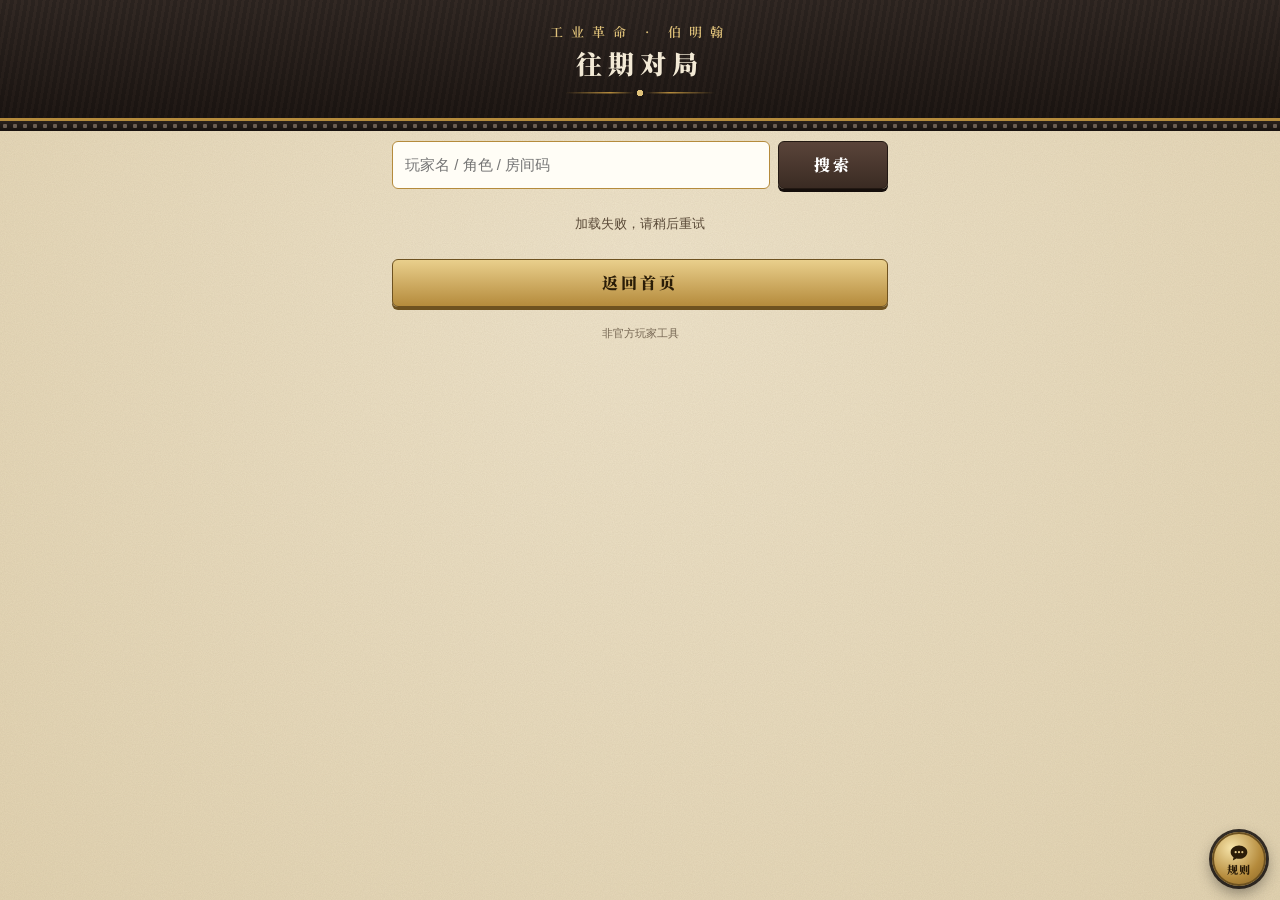
==== public/history.html @ 362c8d9a "伯明翰开局小助手：《工业革命：伯明翰》线下对局的多人同步顺位、计分与结算 匹兹堡开局小助手的姊妹站，结构与视觉同一套，规则按 Roxley 官方规则书 v2018.11： - 运河、铁路两个时代，每时" ====
<!doctype html>
<html lang="zh-CN">
<head>
<meta charset="utf-8">
<meta name="viewport" content="width=device-width,initial-scale=1,viewport-fit=cover">
<meta name="theme-color" content="#1c1613">
<title>往期对局 · 工业革命：伯明翰</title>
<link rel="icon" href="img/icon-64.png">
<link rel="apple-touch-icon" href="img/icon-180.png">
<link rel="preconnect" href="https://fonts.googleapis.com">
<link rel="preconnect" href="https://fonts.gstatic.com" crossorigin>
<link href="https://fonts.googleapis.com/css2?family=Oswald:wght@500;600&family=Noto+Serif+SC:wght@600;900&display=swap" rel="stylesheet">
<link rel="stylesheet" href="style.css">
</head>
<body>
<div class="hero"><div class="en">工业革命 · 伯明翰</div><h1>往期对局</h1><div class="orn"></div></div><div class="band"></div>
<div class="wrap">
<form class="join" id="search"><input id="q" maxlength="12" autocomplete="off" placeholder="玩家名 / 角色 / 房间码"><button class="btn navy">搜索</button></form>
<div class="list games" id="games"><div class="empty">加载中…</div></div>
<a class="btn" href="./">返回首页</a>
<footer>非官方玩家工具</footer>
</div>
<script type="module" src="history.js"></script>
<script type="module" src="chat.js"></script>
</body>
</html>
---- public/style.css ----
:root{
  --parch:#efe4cb; --parch2:#e2d3b1; --ink:#2d241b; --ink2:#5a4a38;
  --red:#8c2f1c; --navy:#3a2b23; --navy2:#5a443a; --step:#a03c24;
  --steel:#1c1613; --steel2:#30251f; --brass:#b58b3c; --brass2:#e0c27a;
  --yellow:#d9b13f; --white:#e8e2d4; --pred:#c0432e; --purple:#8e6bb8;
  --c-mid:#8d6c2a; --c-canal:#3f7380; --c-rail:#4a3f3a; --c-ind:#8c2f1c;
  --serif:"Noto Serif SC","Songti SC","STSong",serif;
  --sans:-apple-system,"PingFang SC","Hiragino Sans GB","Microsoft YaHei",sans-serif;
  --num:"Oswald","DIN Alternate",sans-serif;
}
*{box-sizing:border-box;margin:0;padding:0;-webkit-tap-highlight-color:transparent}
html{background:var(--parch2)}
body{min-height:100vh;font-family:var(--sans);color:var(--ink);
  background:
    url("data:image/svg+xml;utf8,<svg xmlns='http://www.w3.org/2000/svg' width='240' height='240'><filter id='n'><feTurbulence type='fractalNoise' baseFrequency='.9' numOctaves='2' stitchTiles='stitch'/><feColorMatrix values='0 0 0 0 .35 0 0 0 0 .27 0 0 0 0 .17 0 0 0 .16 0'/></filter><rect width='240' height='240' filter='url(%23n)'/></svg>"),
    radial-gradient(ellipse at 50% 30%,var(--parch) 0%,var(--parch2) 100%)}
button{font-family:inherit;cursor:pointer}
.hidden{display:none!important}
.band{height:10px;background:radial-gradient(circle at 5px 5px,#6b5d52 0 2px,transparent 2.5px) 0 0/10px 10px,linear-gradient(#2a211c,#17110e)}

/* big header (landing / setup) */
.hero{padding:calc(env(safe-area-inset-top) + 22px) 16px 20px;text-align:center;color:#f3ead6;
  background:linear-gradient(180deg,rgba(255,255,255,.04),rgba(0,0,0,.25)),repeating-linear-gradient(100deg,#2a201b 0 3px,#221a16 3px 7px),var(--steel2);
  border-bottom:3px solid var(--brass)}
.hero .en{font:600 13px var(--serif);letter-spacing:8px;color:var(--brass2)}
.hero h1{font:900 26px/1.25 var(--serif);letter-spacing:6px;margin-top:6px}
.orn{width:150px;height:10px;margin:8px auto 0;
  background:radial-gradient(circle,var(--brass2) 0 3px,transparent 3.5px) center/10px 10px no-repeat,
    linear-gradient(90deg,transparent,var(--brass) 30%,transparent 46%,transparent 54%,var(--brass) 70%,transparent) center/100% 1.5px no-repeat}
/* slim bar (in game) */
.bar{display:flex;align-items:center;gap:8px;padding:calc(env(safe-area-inset-top) + 8px) 12px 8px;color:#f3ead6;
  background:repeating-linear-gradient(100deg,#2a201b 0 3px,#221a16 3px 7px),var(--steel2);border-bottom:2px solid var(--brass)}
.bar .ttl{flex:1;font:900 15px var(--serif);letter-spacing:2px;white-space:nowrap;overflow:hidden;text-overflow:ellipsis}
.room{display:inline-flex;align-items:center;gap:6px;height:30px;padding:0 10px;border-radius:15px;border:1px solid rgba(224,194,122,.5);
  background:rgba(0,0,0,.2);color:var(--brass2);font:600 15px var(--num);letter-spacing:2px}
.room small{font:500 11px var(--sans);letter-spacing:0;color:#cbbf9f}
.conn{width:9px;height:9px;border-radius:50%;background:#7d8796;box-shadow:0 0 0 2px rgba(0,0,0,.25)}
.conn.on{background:#62c27a}

.wrap{max-width:520px;margin:0 auto;padding:0 12px calc(env(safe-area-inset-bottom) + 20px)}
.tabs{display:flex;gap:6px;margin:10px 0 8px}
.tab{flex:1;height:38px;border-radius:4px;font:700 15px var(--serif);letter-spacing:3px;color:var(--navy);
  background:rgba(58,43,35,.08);border:1.5px solid rgba(58,43,35,.35)}
.tab.on{color:#fff;background:linear-gradient(180deg,var(--navy2),var(--navy));border-color:#221812}
h2.h{display:flex;align-items:baseline;justify-content:space-between;margin:18px 2px 8px;font:900 19px var(--serif);letter-spacing:2px;color:var(--red)}
h2.h small{font:500 12px var(--sans);letter-spacing:0;color:var(--ink2)}
.note{font:500 12px/1.55 var(--sans);color:var(--ink2);padding:7px 10px;border-left:3px solid var(--red);background:rgba(122,36,22,.05);margin-top:8px}
.note b{color:var(--red)}
.card{background:rgba(255,252,243,.6);border:1.5px solid rgba(90,74,56,.32);border-radius:8px;box-shadow:0 2px 6px rgba(60,40,10,.1)}
.list{display:flex;flex-direction:column;gap:7px}
.row{display:flex;align-items:center;gap:8px;padding:7px 9px}
.stepn{flex:none;width:24px;height:24px;border-radius:50%;background:var(--step);color:#fff;border:2px solid #fff;
  box-shadow:0 1px 3px rgba(0,0,0,.3);font:600 13px/20px var(--num);text-align:center}
.por{display:inline-block;flex:none;width:46px;height:46px;border-radius:50%;padding:3px;background:var(--c,#999);box-shadow:0 2px 4px rgba(0,0,0,.3);border:none}
.por img{display:block;width:100%;height:100%;border-radius:50%;object-fit:cover;background:#3a2f25}
.por.sm{width:36px;height:36px;padding:2.5px}
.por.xs{width:28px;height:28px;padding:2px}
.who{flex:1;min-width:0}
.who .nm{font:700 15px var(--sans);white-space:nowrap;overflow:hidden;text-overflow:ellipsis}
.who .fg{font:500 11px var(--sans);color:var(--ink2);margin-top:1px;white-space:nowrap;overflow:hidden;text-overflow:ellipsis}
input.pn{width:100%;height:34px;border:1.5px solid rgba(90,74,56,.35);border-radius:6px;background:#fffdf6;padding:0 8px;outline:none;font:700 15px var(--sans);color:var(--ink)}
input.pn:focus{border-color:var(--navy)}
.ib{flex:none;width:34px;height:34px;border-radius:6px;border:1.5px solid rgba(90,74,56,.4);background:rgba(255,255,255,.55);color:var(--ink);font:700 18px/1 var(--sans)}
.ib:disabled{opacity:.25}
.field{flex:none;display:flex;align-items:center;width:64px;height:36px;border-radius:6px;background:#fffdf6;border:1.5px solid var(--brass);padding:0 7px}
.field i{font:600 14px var(--num);font-style:normal;color:var(--brass);margin-right:2px}
.field input{width:100%;border:none;outline:none;background:transparent;font:600 19px var(--num);color:var(--ink);text-align:right}
.field input.bad{color:#c0392b}
.chips{display:flex;gap:8px}
.chip{flex:1;height:40px;border-radius:6px;border:1.5px solid rgba(58,43,35,.4);background:transparent;color:var(--navy);font:700 16px var(--sans)}
.chip.on{background:var(--navy);color:#fff;border-color:var(--navy)}
.dots{display:flex;gap:6px;margin-top:5px}
.dot{width:20px;height:20px;border-radius:50%;border:2px solid #fff;background:var(--c);box-shadow:0 0 0 1px rgba(0,0,0,.25)}
.dot.on{box-shadow:0 0 0 2px var(--ink)}
.dot:disabled{opacity:.2}
.btn{display:block;width:100%;height:48px;margin-top:12px;border-radius:6px;border:1.5px solid #6e5220;
  background:linear-gradient(180deg,#e9cf8c,var(--brass));color:#2a1d08;font:900 16px var(--serif);letter-spacing:3px;box-shadow:0 3px 0 #6e5220}
.btn:active{transform:translateY(2px);box-shadow:0 1px 0 #6e5220}
.btn:disabled{opacity:.4}
.btn.navy{background:linear-gradient(180deg,var(--navy2),var(--navy));border-color:#221812;color:#fff;box-shadow:0 3px 0 #150e0b}
.btn.ghost{height:38px;margin-top:8px;background:transparent;border-color:rgba(90,74,56,.4);color:var(--ink2);font:600 13px var(--sans);letter-spacing:1px;box-shadow:none}
.btns{display:flex;gap:8px}.btns .btn{flex:1}
.err{margin-top:6px;color:#b03020;font-size:13px;text-align:center;min-height:1em}

/* status strip */
.status{display:flex;align-items:center;gap:10px;padding:8px 10px;border-radius:8px;background:rgba(58,43,35,.08);border:1px solid rgba(58,43,35,.25)}
.medal{flex:none;display:inline-flex;align-items:center;justify-content:center;width:40px;height:40px;border-radius:50%;
  background:radial-gradient(circle at 35% 30%,#f2dc9c,var(--brass) 60%,#6e5220);color:#2a1d08;font:900 15px/1 var(--serif);
  border:2px solid #4b3714;box-shadow:0 2px 4px rgba(0,0,0,.3);text-align:center}
.status .t{font:900 17px var(--serif);letter-spacing:1px;color:var(--navy)}
.status .t b{font:600 19px var(--num);color:var(--red);margin:0 2px}
.status .s{font-size:12px;color:var(--ink2);margin-top:1px}
.pips{display:flex;gap:3px;margin-left:auto}
.pips i{width:7px;height:16px;border-radius:2px;background:rgba(58,43,35,.18)}
.pips i.done{background:var(--navy2)}
.pips i.cur{background:var(--red)}
.pips.dense{gap:2px}.pips.dense i{width:5px}
.banner{margin-top:8px;padding:9px 10px;border-radius:8px;background:#2e231e;color:#f3ead6;font-size:13px;line-height:1.5;display:flex;align-items:center;gap:10px}
.banner b{color:var(--brass2)}
.banner button{flex:none;height:32px;padding:0 12px;border-radius:5px;border:1px solid var(--brass);background:var(--brass);color:#22180a;font:700 13px var(--sans)}

/* turn order track */
.track{margin-top:8px;padding:9px 6px 9px;border-radius:8px;background:linear-gradient(180deg,#2e231e,#18120f);border:2px solid #0d0907;color:#f3ead6}
.track .t{font:700 12px var(--serif);letter-spacing:2px;color:var(--brass2);text-align:center}
.slots{display:flex;justify-content:center;gap:4px;margin-top:6px}
.slot{flex:1;max-width:88px;text-align:center;min-width:0}
.slot .o{font:600 12px var(--num);color:var(--brass2);margin-bottom:3px}
.slot .por{display:block;margin:0 auto;width:44px;height:44px}
.slot .n{font:600 11.5px var(--sans);margin-top:3px;white-space:nowrap;overflow:hidden;text-overflow:ellipsis}
.slot .m{display:inline-block;margin-top:2px;padding:0 7px;border-radius:9px;background:var(--brass);color:#22180a;font:600 12px/17px var(--num)}
.slot .tie{display:block;font-size:10px;color:#bfae98;margin-top:1px}

/* scoring table */
.seg{display:flex;border:1.5px solid var(--navy);border-radius:6px;overflow:hidden}
.seg button{flex:1;height:36px;border:none;background:transparent;color:var(--navy);font:700 14px var(--sans)}
.seg button.on{background:var(--navy);color:#fff}
table.sc{width:100%;margin-top:8px;border-collapse:separate;border-spacing:0 6px;table-layout:fixed}
.sc thead th{padding:0 2px 2px;vertical-align:bottom}
.sc th:first-child{width:64px}
.pv{display:flex;flex-direction:column;align-items:center;gap:2px;min-width:0}
.pv span{max-width:100%;font:700 12.5px var(--sans);white-space:nowrap;overflow:hidden;text-overflow:ellipsis}
.sc tbody th{height:50px;padding-left:9px;text-align:left;font:600 13px/1.2 var(--sans);color:var(--ink2);background:rgba(255,252,243,.6);border:1.5px solid rgba(90,74,56,.25);border-right:none;border-radius:8px 0 0 8px}
.sc tbody th small{display:block;font-size:11px;font-weight:500}
.sc td{padding:0 3px;background:rgba(255,252,243,.6);border-top:1.5px solid rgba(90,74,56,.25);border-bottom:1.5px solid rgba(90,74,56,.25)}
.sc td:last-child{border-right:1.5px solid rgba(90,74,56,.25);border-radius:0 8px 8px 0;padding-right:5px}
.cell{width:100%;height:40px;border-radius:5px;border:1.5px solid rgba(181,139,60,.75);background:#fffdf6;font:600 17px var(--num);color:var(--ink)}
.cell.empty{color:#b7a98f;font:500 12px var(--sans)}
.cell.bad{color:#c0392b;border-color:#c0392b}
.sc td.tt{text-align:center;font:600 21px var(--num);color:var(--red)}
.legend{font:500 11.5px/1.6 var(--sans);color:var(--ink2);margin-top:4px}
.legend b{color:var(--ink)}

/* sheets */
.mask{position:fixed;inset:0;background:rgba(20,14,10,.55);z-index:20}
.sheet{position:fixed;left:0;right:0;bottom:0;z-index:21;max-width:520px;margin:0 auto;padding:12px 14px calc(env(safe-area-inset-bottom) + 14px);
  background:var(--parch);border-top:3px solid var(--brass);border-radius:14px 14px 0 0;box-shadow:0 -8px 30px rgba(0,0,0,.4)}
.sheet h3{font:900 16px var(--serif);color:var(--red);letter-spacing:1px}
.sheet .hint{font-size:12px;color:var(--ink2);margin-top:2px;line-height:1.5}
.disp{margin-top:8px;min-height:58px;padding:6px 12px;border-radius:6px;background:#fffdf6;border:1.5px solid var(--brass);text-align:right}
.disp .ex{font:500 14px var(--num);color:var(--ink2);word-break:break-all}
.disp .cur{font:600 26px var(--num);color:var(--ink)}
.keys{display:grid;grid-template-columns:repeat(4,1fr);gap:7px;margin-top:10px}
.keys button{height:48px;border-radius:6px;border:1.5px solid rgba(90,74,56,.35);background:#fffaf0;font:600 21px var(--num);color:var(--ink)}
.keys .op{background:var(--navy);color:#fff;border-color:var(--navy);font-size:26px}
.keys .ok{background:linear-gradient(180deg,#e9cf8c,var(--brass));border-color:#6e5220;font:900 15px var(--serif);grid-row:span 2;height:auto}
.keys .fn{font:600 14px var(--sans)}

/* landing */
.join{display:flex;gap:8px;margin-top:10px}
.join input{flex:1;min-width:0;height:48px;border-radius:6px;border:1.5px solid var(--brass);background:#fffdf6;text-align:center;font:600 24px var(--num);letter-spacing:8px;text-transform:uppercase;outline:none}
.join .btn{flex:none;width:110px;margin-top:0}

/* MVP */
.mvp{position:relative;margin-top:4px;padding:14px 12px 12px;border-radius:10px;text-align:center;color:#f3ead6;overflow:hidden;
  background:radial-gradient(ellipse at 50% 0%,rgba(224,194,122,.35),transparent 60%),linear-gradient(180deg,#2e231e,#15100d);border:2px solid #0d0907}
.mvp .crown{font:700 12px var(--serif);letter-spacing:6px;color:var(--brass2)}
.mvp .por{width:92px;height:92px;padding:4px;margin:8px auto 0;display:block;box-shadow:0 0 0 3px var(--brass2),0 6px 18px rgba(0,0,0,.5)}
.mvp .nm{font:900 22px var(--serif);letter-spacing:2px;margin-top:8px}
.mvp .fg{font-size:12px;color:#c9c0aa}
.mvp .pts{font:600 40px/1.1 var(--num);color:var(--brass2);margin-top:2px}
.mvp .pts small{font:500 13px var(--sans);color:#c9c0aa;margin-left:3px}
.rk .row{gap:7px;padding:7px 8px}
.rk .tot{font:600 22px var(--num);color:var(--red);min-width:34px;text-align:right}
.stack{display:flex;height:9px;border-radius:5px;overflow:hidden;background:rgba(90,74,56,.12);margin-top:4px}
.stack i{display:block;height:100%}
.parts{font:500 10.5px var(--sans);color:var(--ink2);margin-top:3px;white-space:nowrap;overflow:hidden;text-overflow:ellipsis}
.parts em{font-style:normal;display:inline-block;width:7px;height:7px;border-radius:2px;margin:0 2px 0 5px;vertical-align:0}
.parts em:first-child{margin-left:0}
.achs{display:grid;grid-template-columns:repeat(2,1fr);gap:7px;margin-top:6px}
.ach{display:flex;align-items:center;gap:8px;padding:7px 8px}
.ach .medal{width:34px;height:34px;font-size:16px}
.ach .an{font:900 13.5px var(--serif);color:var(--red)}
.ach .ad{font-size:10.5px;color:var(--ink2);line-height:1.35}
.ach .aw{display:flex;gap:3px;margin-top:3px;flex-wrap:wrap}
.tbh{display:flex;width:100%;justify-content:space-between;align-items:center;padding:2px 0;border:none;background:none;font:12px var(--sans);color:var(--ink2);text-align:left}
.tbh span{color:var(--brass);font-weight:700}
.sv .btn{height:40px;margin-top:8px;font:700 14px var(--sans);letter-spacing:1px}
.tb .pn{flex:1;min-width:0}
.shotv{position:fixed;inset:0;z-index:60;overflow:auto;padding:0 16px 24px;background:rgba(20,14,10,.94)}
.shotv img{display:block;width:100%;max-width:480px;margin:0 auto;border-radius:6px;box-shadow:0 6px 24px rgba(0,0,0,.5)}
.sv-top{position:sticky;top:0;display:flex;align-items:center;gap:10px;max-width:480px;margin:0 auto;padding:12px 0 10px;background:rgba(20,14,10,.94);color:var(--brass2);font:600 14px var(--sans)}
.sv-top span{flex:1}
.sv-top a,.sv-top button{padding:5px 12px;border:1px solid rgba(255,255,255,.4);border-radius:5px;background:none;color:#fff;font:600 13px var(--sans);text-decoration:none}
.tb{display:flex;align-items:center;gap:6px;margin-top:6px;font-size:12px;color:var(--ink2)}
.tb .field{width:58px;height:32px}
footer{margin-top:18px;text-align:center;font-size:10.5px;line-height:1.6;color:var(--ink2);opacity:.8}
.toast{position:fixed;left:50%;bottom:calc(env(safe-area-inset-bottom) + 24px);transform:translateX(-50%);z-index:30;padding:8px 16px;border-radius:20px;background:rgba(28,20,15,.9);color:#fff;font-size:13px}

/* short phones (e.g. iPhone SE): tighten the in-game screen so the settle button stays on screen */
@media (max-height: 700px){
  .bar{padding-top:calc(env(safe-area-inset-top) + 6px);padding-bottom:6px}
  .tabs{margin:7px 0 6px}.tab{height:34px}
  .status{padding:5px 9px}.medal{width:34px;height:34px}.status .t{font-size:16px}
  .banner{margin-top:6px;padding:6px 9px}.banner button{height:28px}
  .track{margin-top:6px;padding:6px 4px 7px}.slots{margin-top:4px}.slot .por{width:38px;height:38px}.slot .o{margin-bottom:1px}
  .list{gap:5px}.row{padding:5px 8px}.por.sm{width:32px;height:32px}
  .ib{width:32px;height:32px}.field{height:34px}
  .btn{height:44px;margin-top:9px}.btn.ghost{height:34px;margin-top:6px}
}
.lobby{display:flex;align-items:center;gap:10px;width:100%;padding:9px 11px;text-align:left;font:inherit;color:inherit}
.lobby .lc{font:600 22px var(--num);letter-spacing:3px;color:var(--navy);min-width:66px}
.lobby .lp{display:flex;gap:2px;flex:1;min-width:0}
.lobby .ls{text-align:right;font-size:11.5px;color:var(--ink2);line-height:1.35}
.lobby .ls b{display:block;font:700 13px var(--sans);color:var(--red)}
.empty{padding:14px;text-align:center;font-size:13px;color:var(--ink2)}
.join{margin-top:10px}

/* illustrated tutorial (guide.html) */
a.btn{text-align:center;line-height:45px;text-decoration:none}
a.btn.ghost{line-height:35px}
.guide .toc{display:flex;flex-wrap:wrap;gap:6px;margin:0 0 4px}
.guide .toc a{padding:5px 10px;border-radius:14px;border:1px solid rgba(58,43,35,.35);background:rgba(58,43,35,.06);color:var(--navy);font:600 12.5px var(--sans);text-decoration:none}
.gs{margin-top:14px;padding:0 0 12px;overflow:hidden;scroll-margin-top:10px}
.gs h2.h{margin:12px 12px 10px}
.gs h2.h i{font:600 15px var(--num);font-style:normal;color:var(--brass);margin-right:8px}
.gs img{display:block;width:100%;height:auto;background:var(--steel)}
.gs ul{margin:10px 14px 0 30px;font:500 14.5px/1.7 var(--sans)}
.gs li+li{margin-top:5px}
/* landing */
.hero-art{position:relative;height:calc(env(safe-area-inset-top) + 232px);overflow:hidden;background:var(--steel);border-bottom:3px solid var(--brass)}
.hero-art img{position:absolute;inset:0;width:100%;height:100%;object-fit:cover;object-position:50% 40%}
.hero-art:after{content:"";position:absolute;inset:0;background:linear-gradient(180deg,rgba(18,14,10,.25) 0,rgba(18,14,10,0) 30%,rgba(18,14,10,.15) 50%,rgba(18,14,10,.78) 100%)}
.hero-art .ht{position:absolute;z-index:1;left:0;right:0;bottom:16px;text-align:center;color:#fbf6ec;text-shadow:0 2px 12px rgba(0,0,0,.6)}
.hero-art .wm{font:500 46px/1 "Cinzel",serif;letter-spacing:14px;text-indent:14px}
.hero-art .hr{width:210px;height:1px;margin:9px auto 8px;background:rgba(251,246,236,.75)}
.hero-art .hz{font:600 18px var(--serif);letter-spacing:6px;text-indent:6px}
.hero-art .hs{margin-top:5px;font:600 12px var(--sans);letter-spacing:5px;text-indent:5px;color:var(--brass2)}
.start{margin-top:14px;padding:12px}
.start .btn{margin-top:0}
.start .or{display:flex;align-items:center;gap:10px;margin:12px 2px 0;font-size:12px;color:var(--ink2)}
.start .or:before,.start .or:after{content:"";flex:1;height:1px;background:rgba(90,74,56,.28)}
.start .join{margin-top:8px}
.start .join input,.start .join .btn{height:46px}
.start .join .btn{width:96px}
.start .err{margin-top:8px;min-height:0}
.tiles{display:grid;grid-template-columns:1fr 1fr;gap:10px;margin-top:10px}
.tile{display:flex;align-items:center;gap:10px;padding:10px;text-decoration:none;color:var(--ink2);font-size:11.5px;line-height:1.4}
.tile:active{transform:translateY(1px)}
.tile b{display:block;font:900 16px var(--serif);letter-spacing:2px;color:var(--navy)}
.tile .ti{position:relative;flex:none;width:42px;height:42px;border-radius:50%;overflow:hidden;border:2px solid var(--brass);box-shadow:0 1px 3px rgba(0,0,0,.25)}
.tile .ti img{display:block;width:100%;height:100%;object-fit:cover}
.tile .ti.rec{display:flex;align-items:center;justify-content:center;background:linear-gradient(180deg,var(--navy2),var(--navy));color:var(--brass2);font:900 18px var(--serif)}
.lobby .lp .por+.por{margin-left:-7px}
.lobby .ls{display:flex;flex-direction:column;align-items:flex-end;gap:3px}
.lobby .ls .st{display:inline-block;padding:2px 8px;border-radius:10px;font:700 12px var(--sans)}
.lobby .ls .st-setup{background:rgba(181,139,60,.2);color:#7a5a1c}
.lobby .ls .st-play{background:rgba(58,43,35,.13);color:var(--navy)}
.lobby .ls .st-over{background:rgba(90,74,56,.12);color:var(--ink2)}
.lobby .ls small{font-size:11px;color:var(--ink2)}
.od{display:inline-block;width:7px;height:7px;margin-right:4px;border-radius:50%;background:#a59a86;vertical-align:1px}
.od.on{background:#4caf6a}

/* past games (history.html) */
.games{margin-top:12px}
.game summary{list-style:none;padding:9px 11px;cursor:pointer}
.game summary::-webkit-details-marker{display:none}
.game .gh{display:flex;align-items:baseline;justify-content:space-between;gap:8px}
.game .gh b{font:600 20px var(--num);letter-spacing:3px;color:var(--navy)}
.game .gh span{font-size:12px;color:var(--ink2)}
.game .gp{display:flex;flex-wrap:wrap;gap:4px 12px;margin-top:6px}
.game .gp>span{display:flex;align-items:center;gap:4px;font-size:13px;min-width:0}
.game .gp i{font-style:normal;max-width:6em;overflow:hidden;text-overflow:ellipsis;white-space:nowrap}
.game .gp em{font:600 15px var(--num);font-style:normal;color:var(--ink2)}
.game .gp .win em{color:var(--red)}
.game .gp .win i{font-weight:700}
.game .gd{border-top:1px dashed rgba(90,74,56,.35);padding:4px 0}
.game[open] summary .gp{display:none}
#search input{font:500 15px var(--sans);letter-spacing:0;text-transform:none;text-align:left;padding:0 12px}
.start .join input::placeholder{font:500 15px var(--sans);letter-spacing:6px;color:#a59a86}
.guide .toc a.fqa{background:var(--navy);border-color:var(--navy);color:#fff}
#faq{scroll-margin-top:10px}
.fq-cat{margin:16px 2px 6px;font:900 15px var(--serif);letter-spacing:2px;color:var(--navy)}
.fq{margin-top:6px}
.fq summary{position:relative;list-style:none;padding:10px 32px 10px 12px;font:600 14.5px/1.5 var(--sans);cursor:pointer}
.fq summary::-webkit-details-marker{display:none}
.fq summary:after{content:"+";position:absolute;right:12px;top:8px;font:500 20px var(--num);color:var(--brass)}
.fq[open] summary:after{content:"−"}
.fq p{padding:0 12px 11px;font:500 14px/1.7 var(--sans);color:var(--ink2)}
.fq p a{font-size:12px;color:var(--navy2);white-space:nowrap}

/* blind-bag draw overlay */
.draw{position:fixed;inset:0;z-index:50;display:flex;align-items:center;justify-content:center;background:rgba(20,14,10,.93);-webkit-backdrop-filter:blur(4px);backdrop-filter:blur(4px);animation:drIn .25s ease;transition:opacity .4s}
.draw.out{opacity:0}
.dr-box{text-align:center;color:#f3ead6}
.dr-t{font:900 22px var(--serif);letter-spacing:8px;text-indent:8px;color:var(--brass2)}
.dr-slots{display:flex;gap:10px;justify-content:center;margin-top:24px;min-height:100px}
.dr-s{width:64px;opacity:0;animation:drPop .75s cubic-bezier(.2,.9,.3,1.2) forwards;animation-delay:calc(var(--start) + var(--i) * var(--step))}
.dr-s .por{display:block;width:58px;height:58px;padding:3px;margin:0 auto;box-shadow:0 0 0 2px var(--brass2),0 4px 12px rgba(0,0,0,.5)}
.dr-s b{display:block;margin-top:6px;font:600 18px var(--num);color:var(--brass2)}
.dr-s i{display:block;font-style:normal;font-size:11px;color:#cfc5ad;white-space:nowrap;overflow:hidden;text-overflow:ellipsis}
.dr-bag{width:120px;height:130px;margin:18px auto 0;transform-origin:50% 92%;animation:drShake .9s ease-in-out,drJig var(--step) ease-in-out var(--start) infinite}
.dr-skip{margin-top:16px;font-size:12px;color:#8f8a7d}
@keyframes drIn{from{opacity:0}}
@keyframes drPop{0%{opacity:0;transform:translate(calc(var(--d) * 74px),170px) scale(.3)}45%{opacity:1;transform:translate(calc(var(--d) * 37px),-28px) scale(1.15)}100%{opacity:1;transform:none}}
@keyframes drShake{0%,100%{transform:rotate(0)}20%{transform:rotate(-9deg)}40%{transform:rotate(8deg)}60%{transform:rotate(-5deg)}80%{transform:rotate(3deg)}}
@keyframes drJig{0%,100%{transform:scale(1)}25%{transform:scale(1.07,.93)}}
.lobby .lc em{display:block;margin-top:1px;font:700 10px var(--sans);font-style:normal;letter-spacing:2px;color:var(--brass)}

/* rules assistant (chat.js) */
body.has-chat{padding-bottom:72px}
.cfab{position:fixed;right:14px;bottom:calc(env(safe-area-inset-bottom) + 14px);z-index:19;width:54px;height:54px;display:flex;flex-direction:column;align-items:center;justify-content:center;gap:0;border-radius:50%;border:2px solid #6e5220;background:radial-gradient(circle at 35% 28%,#f6e3a8,var(--brass) 62%,#8a6526);color:#2a1c08;font:900 11px/1.1 var(--serif);letter-spacing:1px;box-shadow:0 0 0 3px rgba(28,22,19,.88),0 6px 16px rgba(0,0,0,.45)}
.cfab:active{transform:scale(.94)}
@keyframes cpIn{from{opacity:0;transform:translateY(18px) scale(.97)}}
.cpanel{position:fixed;right:12px;bottom:calc(env(safe-area-inset-bottom) + 12px);z-index:40;width:min(380px,calc(100vw - 24px));height:min(600px,calc(100dvh - 24px));display:flex;flex-direction:column;overflow:hidden;border:1.5px solid #6e5220;border-radius:14px;background:var(--parch2);box-shadow:0 14px 44px rgba(0,0,0,.5);transform-origin:bottom right;animation:cpIn .22s ease}
.chd{display:flex;align-items:center;gap:10px;padding:11px 6px 11px 12px;background:linear-gradient(180deg,var(--steel2),var(--steel))}
.chd div{flex:1;min-width:0}
.chd b{display:block;font:900 16px var(--serif);color:var(--brass2);letter-spacing:1px}
.chd div span{display:flex;align-items:center;gap:6px;margin-top:2px;font:500 11.5px var(--sans);color:#bfae98}
.con{width:7px;height:7px;border-radius:50%;background:#5ec27a;box-shadow:0 0 0 3px rgba(94,194,122,.22)}
.cav{flex:none;width:38px;height:38px;display:grid;place-items:center;border-radius:50%;border:1.5px solid #6e5220;background:radial-gradient(circle at 35% 28%,#f6e3a8,var(--brass) 62%,#8a6526);color:#2a1c08;font:900 17px var(--serif);box-shadow:0 0 0 2px rgba(224,194,122,.3)}
.cav.sm{width:28px;height:28px;font-size:13px;box-shadow:0 2px 4px rgba(0,0,0,.2)}
.cx{flex:none;width:36px;height:36px;border:none;background:none;color:#e6dccb;font:300 28px/1 var(--sans)}
.clog{flex:1;overflow:auto;display:flex;flex-direction:column;gap:10px;padding:12px;background:radial-gradient(ellipse at 50% 0%,var(--parch) 0%,var(--parch2) 100%)}
.cwel{position:relative;flex:none;display:flex;align-items:flex-end;min-height:112px;overflow:hidden;border-radius:10px;border:1px solid rgba(110,82,32,.5);box-shadow:0 4px 12px rgba(0,0,0,.22)}
.cwel img{position:absolute;inset:0;width:100%;height:100%;object-fit:cover;object-position:50% 35%}
.cwel div{position:relative;width:100%;padding:30px 12px 10px;background:linear-gradient(transparent,rgba(20,14,10,.88) 55%)}
.cwel b{display:block;font:900 16px var(--serif);color:#fbf6ec;letter-spacing:1px}
.cwel span{display:block;margin-top:2px;font:12px/1.5 var(--sans);color:#d9d3c5}
.csug{display:flex;flex-direction:column;gap:6px}
.csug em{margin:2px 0 0 2px;font:700 11.5px var(--sans);font-style:normal;color:var(--ink2);letter-spacing:2px}
.csug button{display:flex;align-items:center;gap:9px;padding:9px 10px;border:1px solid rgba(181,139,60,.55);border-radius:9px;background:#fffaf0;text-align:left;font:600 13.5px var(--sans);color:var(--ink);box-shadow:0 1px 0 rgba(110,82,32,.22)}
.csug button:before{content:"问";flex:none;width:20px;height:20px;display:grid;place-items:center;border-radius:50%;background:var(--navy);color:#fff;font:700 11px var(--sans)}
.csug button:after{content:"›";margin-left:auto;font:600 18px/1 var(--sans);color:var(--brass)}
.csug button:active{background:#f3e7cc}
.cr{display:flex;align-items:flex-end;gap:7px}
.cr.u{justify-content:flex-end}
.cm{max-width:82%;padding:9px 12px;border-radius:12px;font:14px/1.65 var(--sans);word-break:break-word}
.cm.u{background:linear-gradient(180deg,var(--navy2),var(--navy));color:#fff;border-bottom-right-radius:4px;box-shadow:0 2px 6px rgba(40,26,18,.25)}
.cm.a{background:#fffdf6;border:1px solid rgba(90,74,56,.18);color:var(--ink);border-bottom-left-radius:4px;box-shadow:0 2px 6px rgba(60,45,25,.1)}
.cm.a b{color:var(--red)}
.cm.err{color:var(--red);border-color:rgba(122,36,22,.4);background:#fbf1ec}
.cin{display:flex;align-items:center;gap:8px;padding:10px 10px 6px;border-top:1px solid rgba(110,82,32,.25);background:#f6eedb}
.cin textarea{flex:1;min-width:0;height:42px;resize:none;padding:10px 15px;border:1.5px solid rgba(90,74,56,.3);border-radius:21px;background:#fffdf6;outline:none;font:16px/1.3 var(--sans);color:var(--ink)}
.cin textarea:focus{border-color:var(--brass)}
.cin button{flex:none;width:42px;height:42px;display:grid;place-items:center;border-radius:50%;border:1.5px solid #6e5220;background:radial-gradient(circle at 35% 28%,#f6e3a8,var(--brass) 62%,#8a6526);color:#2a1c08;box-shadow:0 2px 0 #6e5220}
.cin button:active{transform:translateY(1px);box-shadow:0 1px 0 #6e5220}
.cin button:disabled{opacity:.45}
.cfoot{padding:0 12px 8px;background:#f6eedb;text-align:center;font:500 10.5px var(--sans);color:var(--ink2);opacity:.75}
.cdots{display:inline-flex;gap:4px;padding:5px 0}
.cdots b{width:6px;height:6px;border-radius:50%;background:var(--brass);animation:cdot 1s infinite}
.cdots b:nth-child(2){animation-delay:.15s}.cdots b:nth-child(3){animation-delay:.3s}
@keyframes cdot{0%,80%,100%{opacity:.25}40%{opacity:1}}
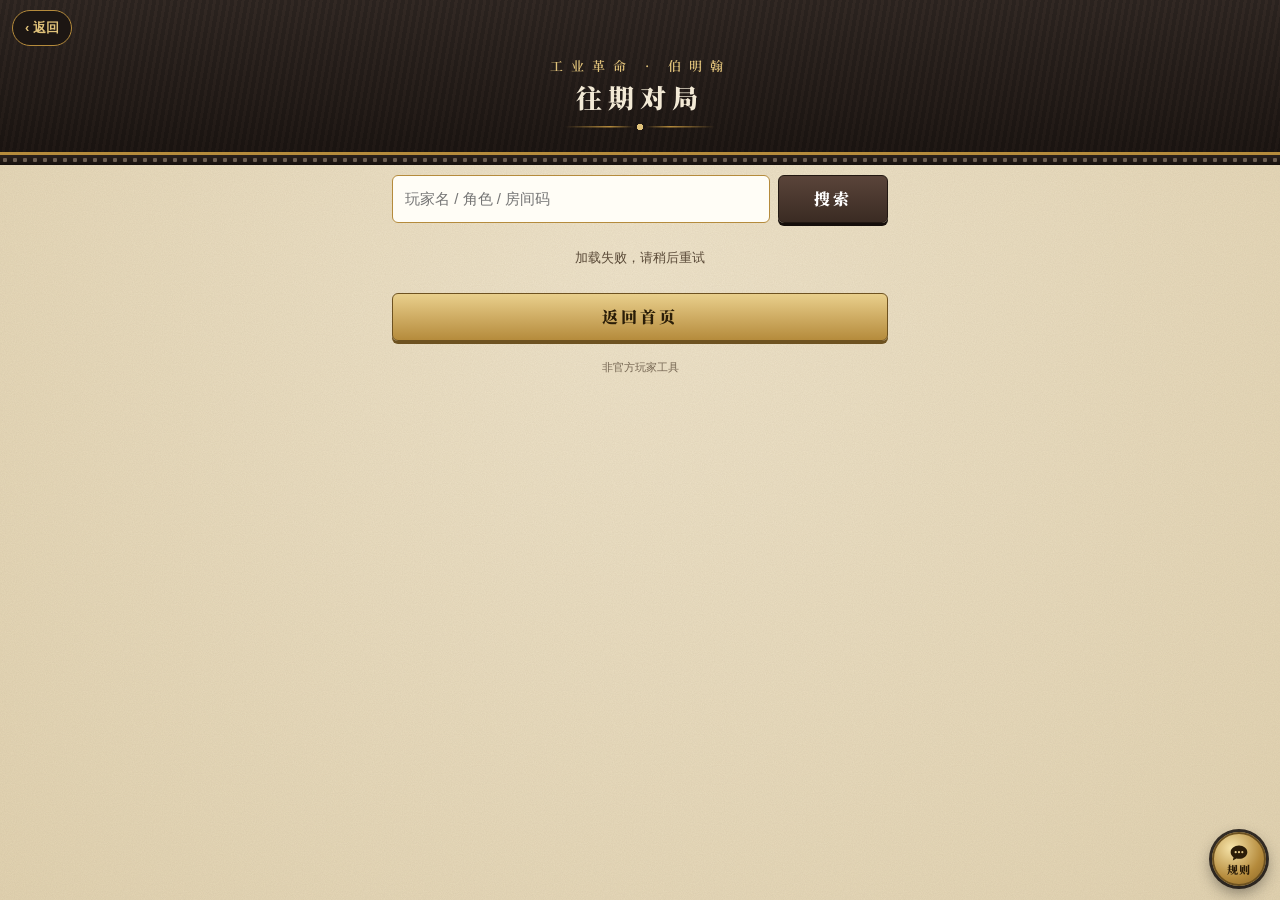
==== commit 352d4cb7: "左上角加返回：首页「‹ 全部游戏」回总入口，房间内「‹ 首页」回本站首页（不清空房间），教程等页面「‹ 返回」 Co-Authored-By: Claude Opus 5.5 <noreply@ant" ====
--- a/public/history.html
+++ b/public/history.html
@@ -13,7 +13,7 @@
 <link rel="stylesheet" href="style.css">
 </head>
 <body>
-<div class="hero"><div class="en">工业革命 · 伯明翰</div><h1>往期对局</h1><div class="orn"></div></div><div class="band"></div>
+<div class="hero hero-nav"><a class="nav-back" href="/" data-html2canvas-ignore>‹ 返回</a><div class="en">工业革命 · 伯明翰</div><h1>往期对局</h1><div class="orn"></div></div><div class="band"></div>
 <div class="wrap">
 <form class="join" id="search"><input id="q" maxlength="12" autocomplete="off" placeholder="玩家名 / 角色 / 房间码"><button class="btn navy">搜索</button></form>
 <div class="list games" id="games"><div class="empty">加载中…</div></div>
--- a/public/style.css
+++ b/public/style.css
@@ -17,6 +17,12 @@
 button{font-family:inherit;cursor:pointer}
 .hidden{display:none!important}
 .band{height:10px;background:radial-gradient(circle at 5px 5px,#6b5d52 0 2px,transparent 2.5px) 0 0/10px 10px,linear-gradient(#2a211c,#17110e)}
+
+/* back navigation */
+.nav-back{display:inline-flex;align-items:center;justify-content:center;flex:none;min-height:36px;padding:0 12px;border:1px solid var(--brass);border-radius:20px;background:var(--steel);color:var(--brass2);font:600 13px var(--sans);text-decoration:none;white-space:nowrap}
+.hero.hero-nav{position:relative;padding-top:calc(env(safe-area-inset-top) + 56px)}
+.hero-nav .nav-back,.hero-art .nav-back{position:absolute;z-index:2;top:calc(env(safe-area-inset-top) + 10px);left:calc(env(safe-area-inset-left) + 12px)}
+.bar .nav-back{margin-left:env(safe-area-inset-left)}
 
 /* big header (landing / setup) */
 .hero{padding:calc(env(safe-area-inset-top) + 22px) 16px 20px;text-align:center;color:#f3ead6;
@@ -217,12 +223,11 @@
 .gs ul{margin:10px 14px 0 30px;font:500 14.5px/1.7 var(--sans)}
 .gs li+li{margin-top:5px}
 /* landing */
-.hero-art{position:relative;height:calc(env(safe-area-inset-top) + 232px);overflow:hidden;background:var(--steel);border-bottom:3px solid var(--brass)}
-.hero-art img{position:absolute;inset:0;width:100%;height:100%;object-fit:cover;object-position:50% 40%}
-.hero-art:after{content:"";position:absolute;inset:0;background:linear-gradient(180deg,rgba(18,14,10,.25) 0,rgba(18,14,10,0) 30%,rgba(18,14,10,.15) 50%,rgba(18,14,10,.78) 100%)}
+.hero-art{position:relative;height:calc(env(safe-area-inset-top) + min(80vw, 420px));overflow:hidden;background:var(--steel);border-bottom:3px solid var(--brass)}
+.hero-art img{position:absolute;top:0;left:50%;width:min(100%,525px);height:100%;transform:translateX(-50%);object-fit:cover;object-position:50% 35%}
+.hero-art:before{content:"";position:absolute;inset:-30px;background:url(img/cover.jpg) center/cover;filter:blur(20px) brightness(.6)}
+.hero-art:after{content:"";position:absolute;inset:0;background:linear-gradient(180deg,rgba(18,14,10,0) 0,rgba(18,14,10,0) 62%,rgba(18,14,10,.82) 100%)}
 .hero-art .ht{position:absolute;z-index:1;left:0;right:0;bottom:16px;text-align:center;color:#fbf6ec;text-shadow:0 2px 12px rgba(0,0,0,.6)}
-.hero-art .wm{font:500 46px/1 "Cinzel",serif;letter-spacing:14px;text-indent:14px}
-.hero-art .hr{width:210px;height:1px;margin:9px auto 8px;background:rgba(251,246,236,.75)}
 .hero-art .hz{font:600 18px var(--serif);letter-spacing:6px;text-indent:6px}
 .hero-art .hs{margin-top:5px;font:600 12px var(--sans);letter-spacing:5px;text-indent:5px;color:var(--brass2)}
 .start{margin-top:14px;padding:12px}
@@ -340,3 +345,21 @@
 .cdots b{width:6px;height:6px;border-radius:50%;background:var(--brass);animation:cdot 1s infinite}
 .cdots b:nth-child(2){animation-delay:.15s}.cdots b:nth-child(3){animation-delay:.3s}
 @keyframes cdot{0%,80%,100%{opacity:.25}40%{opacity:1}}
+
+/* rating card on the results tab (reviewCard in app.js) */
+.rv{padding:12px 12px 10px}
+.rv-l{font-size:12px;color:var(--ink2);margin-bottom:6px}
+.rv-who{display:flex;flex-wrap:wrap;gap:6px;margin-bottom:10px}
+.rv-who button{display:flex;align-items:center;gap:5px;height:34px;padding:0 10px 0 3px;border-radius:17px;border:1.5px solid rgba(45,36,27,.2);background:rgba(255,255,255,.5);color:var(--ink);font:600 13px var(--sans)}
+.rv-who button.on{border-color:var(--navy);background:var(--navy);color:#fff}
+.rv-st{display:flex;align-items:center;gap:2px;margin-bottom:10px}
+.rv-st button{width:40px;height:40px;border:0;background:none;font-size:32px;line-height:1;color:rgba(45,36,27,.22);padding:0}
+.rv-st button.on{color:#e0a92e;text-shadow:0 1px 0 rgba(0,0,0,.15)}
+.rv-st span{margin-left:8px;font:600 14px var(--serif);color:var(--ink2)}
+.rv textarea{width:100%;min-height:72px;margin-bottom:10px;padding:10px;border-radius:8px;border:1.5px solid rgba(45,36,27,.2);background:rgba(255,255,255,.6);font:16px/1.6 var(--sans);color:var(--ink);resize:vertical;outline:none}
+.rv textarea:focus{border-color:var(--navy)}
+.rv > .btn{width:100%}
+.rv .err{margin-top:8px}
+.rv-done{text-align:center;font-size:30px;letter-spacing:4px;color:#e0a92e}
+.rv p{text-align:center;margin:4px 0 10px;font:600 15px var(--serif)}
+.rv .note{text-align:left;margin:8px 0 0;font:12px/1.6 var(--sans)}
